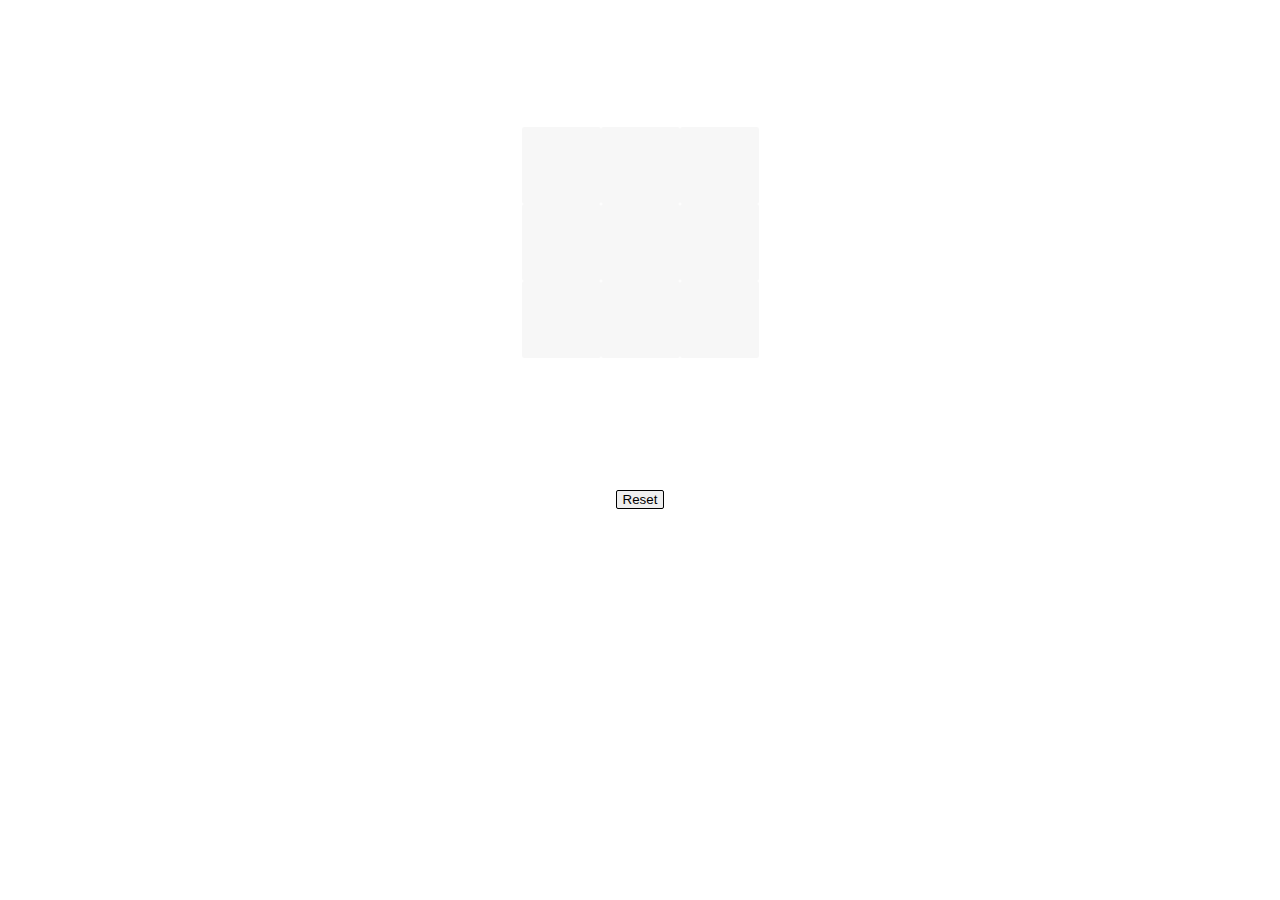
==== public/index.html @ 1db89505 "Backup Commit" ====
<!DOCTYPE html>
<html lang="en">
<head>
    <meta charset="UTF-8">
    <meta http-equiv="X-UA-Compatible" content="IE=edge">
    <meta name="viewport" content="width=device-width, initial-scale=1.0">
    <title>Tic-Tac-Toe</title>
    <link rel="stylesheet" type="text/css" href="tic.css">
    <script src="tic.js"></script>
</head>
<body>
    <div id="main">
        <h1 id="header">Tic Tac Toe</h1>
        <div class="box">
            <div class="row">
                <input type="text" class="btn" onclick="myfunc_3(); myfunc();" readonly>
                <input type="text" class="btn" onclick="myfunc_4(); myfunc();" readonly>
                <input type="text" class="btn" onclick="myfunc_5(); myfunc();" readonly>
            </div>
            <div class="row">
                <input type="text" class="btn" onclick="myfunc_6(); myfunc();" readonly>
                <input type="text" class="btn" onclick="myfunc_7(); myfunc();" readonly>
                <input type="text" class="btn" onclick="myfunc_8(); myfunc();" readonly>
            </div>
            <div class="row">
                <input type="text" class="btn" onclick="myfunc_9(); myfunc();" readonly>
                <input type="text" class="btn" onclick="myfunc_10(); myfunc();" readonly>
                <input type="text" class="btn" onclick="myfunc_11(); myfunc();" readonly>
            </div>
        </div>
        <br><br>
        <p class="result"><div class="result-container"></div></p>
        <br><br>
        <button id="reset" onclick="myfunc_2()">Reset</button>
    </div>
</body>
</html>
---- public/tic.css ----
#header{
  color: white;
  text-align: center;
  text-shadow: whitesmoke;
  font-size: 50px;
}

.box{
  display: flex;
  flex-direction: column;
  align-items: center;
  margin: 35px 35px 35px 35px;
}
.row{
  display: flex;
}

.btn{
  border: 1px;
  border-radius: 2px;
  width: 75px;
  height: 75px;
  display: flex;
  align-items: center;
  justify-content: center;
  font-size: 50px;
  text-align: center;
  font-weight: 500;
  color: black;
  background-color: rgba(0, 0, 0, 0.033);
  text-shadow: 2px;
}

.btn:hover{
  cursor: pointer;
  background-color: rgba(247, 244, 244, 0.867);
}

#main
{
  text-align: center;
}

.result{
  text-align: center;
  color: black;
  text-shadow: 2px;
  font-size: 25px;
}

.result-container{
  background-color: white;
  width: 200px;
  text-align: center;
}

#reset{
  text-align: center;
  border: 1px solid black;
  cursor: pointer;
  color: black;
  border-radius: 2px;
}

#reset:hover{
  color: white;
  background-color: black;
}
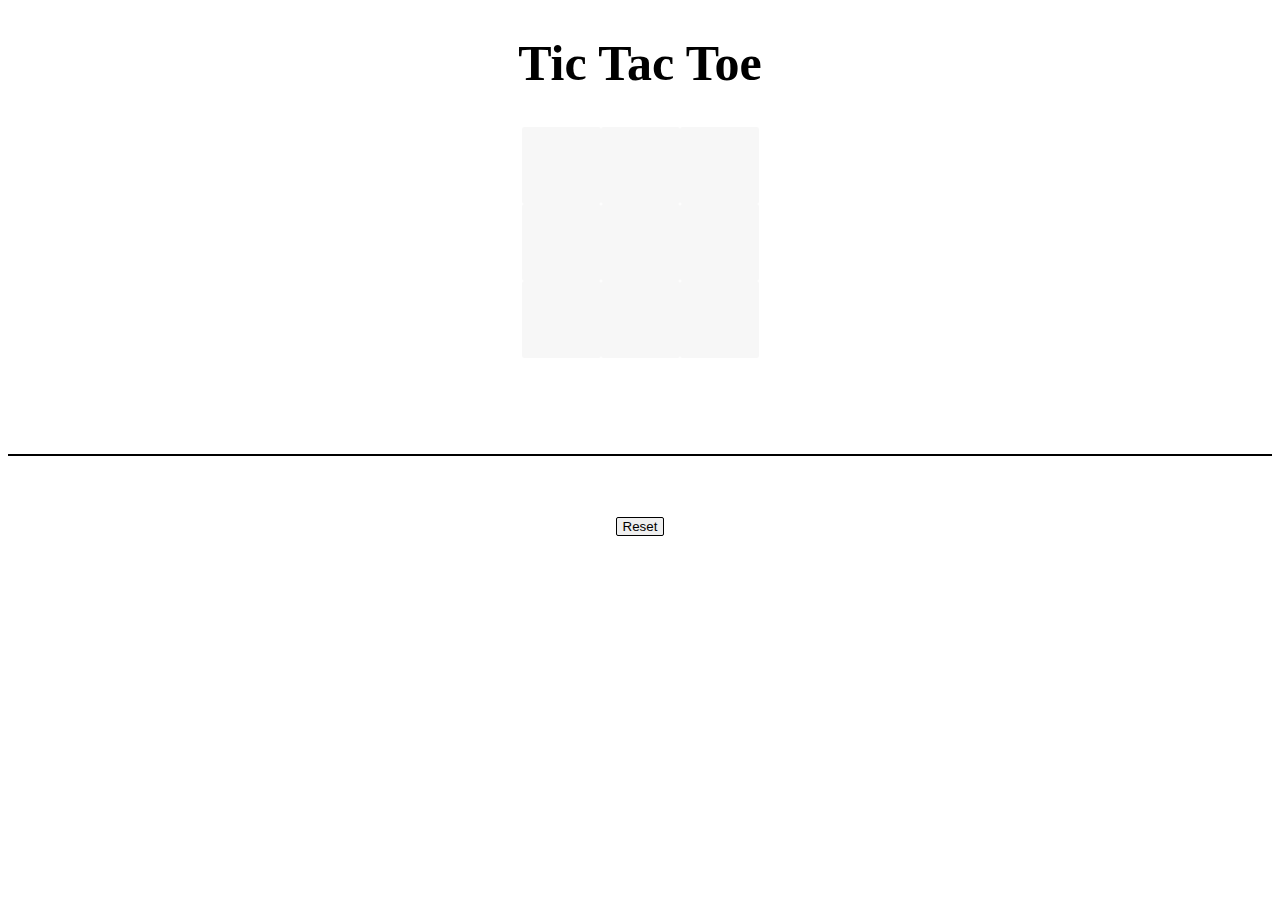
==== commit ea935d61: "Backup Commit" ====
--- a/public/index.html
+++ b/public/index.html
@@ -13,19 +13,19 @@
         <h1 id="header">Tic Tac Toe</h1>
         <div class="box">
             <div class="row">
-                <input type="text" class="btn" onclick="myfunc_3(); myfunc();" readonly>
-                <input type="text" class="btn" onclick="myfunc_4(); myfunc();" readonly>
-                <input type="text" class="btn" onclick="myfunc_5(); myfunc();" readonly>
+                <input type="text" id="b1" class="btn" onclick="myfunc_3(); myfunc();" readonly>
+                <input type="text" id="b2" class="btn" onclick="myfunc_4(); myfunc();" readonly>
+                <input type="text" id="b3" class="btn" onclick="myfunc_5(); myfunc();" readonly>
             </div>
             <div class="row">
-                <input type="text" class="btn" onclick="myfunc_6(); myfunc();" readonly>
-                <input type="text" class="btn" onclick="myfunc_7(); myfunc();" readonly>
-                <input type="text" class="btn" onclick="myfunc_8(); myfunc();" readonly>
+                <input type="text" id="b4" class="btn" onclick="myfunc_6(); myfunc();" readonly>
+                <input type="text" id="b5" class="btn" onclick="myfunc_7(); myfunc();" readonly>
+                <input type="text" id="b6" class="btn" onclick="myfunc_8(); myfunc();" readonly>
             </div>
             <div class="row">
-                <input type="text" class="btn" onclick="myfunc_9(); myfunc();" readonly>
-                <input type="text" class="btn" onclick="myfunc_10(); myfunc();" readonly>
-                <input type="text" class="btn" onclick="myfunc_11(); myfunc();" readonly>
+                <input type="text" id="b7" class="btn" onclick="myfunc_9(); myfunc();" readonly>
+                <input type="text" id="b8" class="btn" onclick="myfunc_10(); myfunc();" readonly>
+                <input type="text" id="b9" class="btn" onclick="myfunc_11(); myfunc();" readonly>
             </div>
         </div>
         <br><br>
--- a/public/tic.css
+++ b/public/tic.css
@@ -1,5 +1,5 @@
 #header{
-  color: white;
+  color: black;
   text-align: center;
   text-shadow: whitesmoke;
   font-size: 50px;
@@ -46,6 +46,7 @@
   color: black;
   text-shadow: 2px;
   font-size: 25px;
+  border: 1px solid;
 }
 
 .result-container{
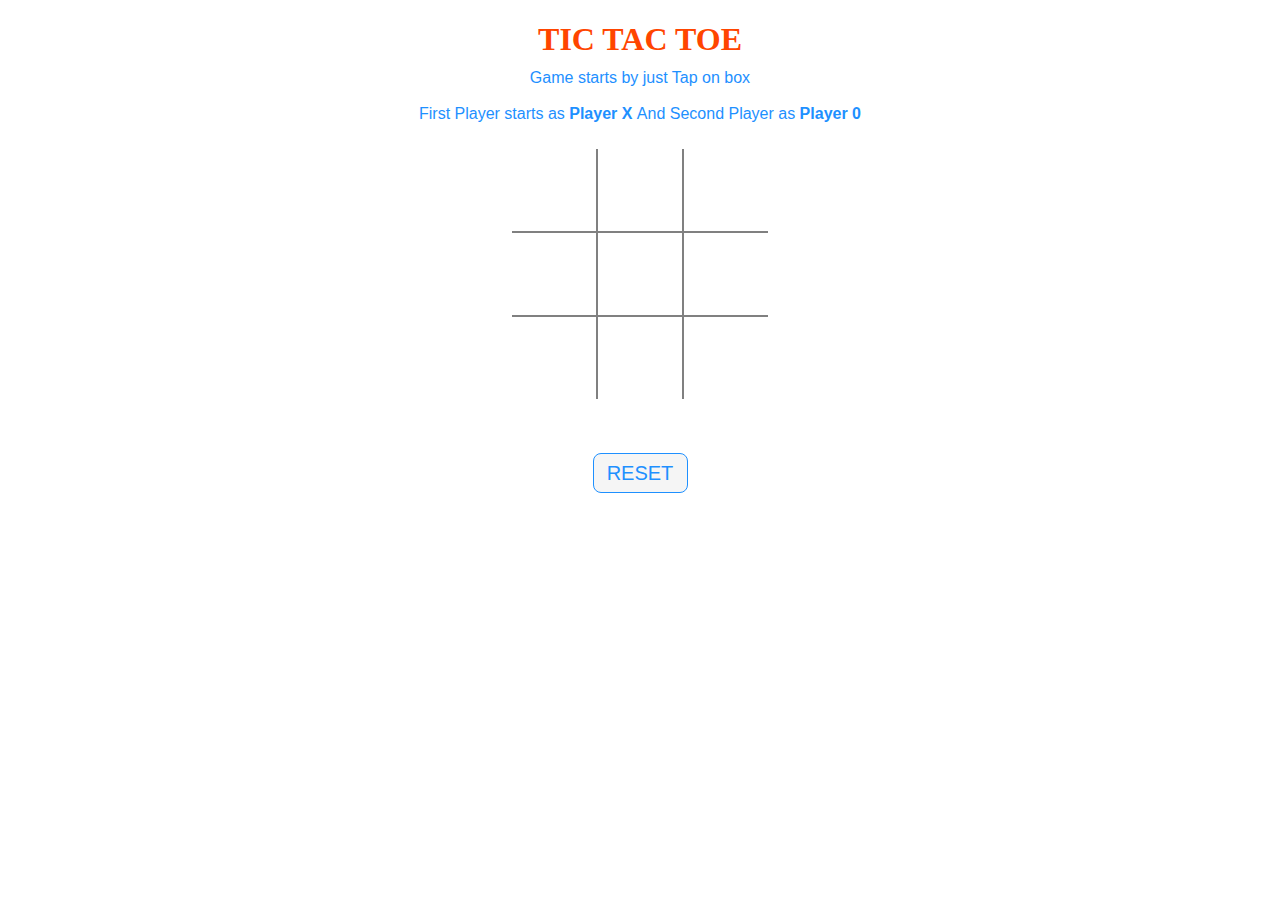
==== commit 1489b2a8: "Backup Commit" ====
--- a/public/index.html
+++ b/public/index.html
@@ -1,37 +1,68 @@
 <!DOCTYPE html>
-<html lang="en">
+<html>
+	
 <head>
-    <meta charset="UTF-8">
-    <meta http-equiv="X-UA-Compatible" content="IE=edge">
-    <meta name="viewport" content="width=device-width, initial-scale=1.0">
-    <title>Tic-Tac-Toe</title>
-    <link rel="stylesheet" type="text/css" href="tic.css">
-    <script src="tic.js"></script>
+	<meta name="viewport" content=
+		"width=device-width, initial-scale=1.0">
+	<!-- CSS file Included -->
+	<link rel="stylesheet" type="text/css" href="style.css">
+	<!-- JavaScript file included -->
+	<script src="script.js"></script>
 </head>
+
 <body>
-    <div id="main">
-        <h1 id="header">Tic Tac Toe</h1>
-        <div class="box">
-            <div class="row">
-                <input type="text" id="b1" class="btn" onclick="myfunc_3(); myfunc();" readonly>
-                <input type="text" id="b2" class="btn" onclick="myfunc_4(); myfunc();" readonly>
-                <input type="text" id="b3" class="btn" onclick="myfunc_5(); myfunc();" readonly>
-            </div>
-            <div class="row">
-                <input type="text" id="b4" class="btn" onclick="myfunc_6(); myfunc();" readonly>
-                <input type="text" id="b5" class="btn" onclick="myfunc_7(); myfunc();" readonly>
-                <input type="text" id="b6" class="btn" onclick="myfunc_8(); myfunc();" readonly>
-            </div>
-            <div class="row">
-                <input type="text" id="b7" class="btn" onclick="myfunc_9(); myfunc();" readonly>
-                <input type="text" id="b8" class="btn" onclick="myfunc_10(); myfunc();" readonly>
-                <input type="text" id="b9" class="btn" onclick="myfunc_11(); myfunc();" readonly>
-            </div>
-        </div>
-        <br><br>
-        <p class="result"><div class="result-container"></div></p>
-        <br><br>
-        <button id="reset" onclick="myfunc_2()">Reset</button>
-    </div>
+	<div id="main">
+		<h1>TIC TAC TOE</h1>
+		<p id="ins">
+			Game starts by just Tap on
+			box<br><br>First Player starts as
+			<b>Player X </b>And Second Player as
+			<b>Player 0</b>
+		</p>
+		<br><br>
+		<div class = "ui">
+			<div class="row">
+				<input type="text" id= "b1"
+					class="cell" onclick="myfunc_3(); myfunc();"
+					readonly>
+				<input type="text" id= "b2"
+					class="cell" onclick="myfunc_4(); myfunc();"
+					readonly>
+				<input type="text" id= "b3" class="cell"
+					onclick="myfunc_5(); myfunc();"
+					readonly>
+			</div>
+			<div class="row">
+				<input type="text" id= "b4"
+					class="cell" onclick="myfunc_6(); myfunc();"
+					readonly>
+				<input type="text" id= "b5"
+					class="cell" onclick="myfunc_7(); myfunc();"
+					readonly>
+				<input type="text" id= "b6"
+					class="cell" onclick="myfunc_8(); myfunc();"
+					readonly>
+			</div>
+			<div class="row">
+				<input type="text" id= "b7"
+					class="cell" onclick="myfunc_9(); myfunc();"
+					readonly>
+				<input type="text" id= "b8"
+					class="cell" onclick="myfunc_10();myfunc();"
+					readonly>
+				<input type="text" id= "b9"
+					class="cell" onclick="myfunc_11();myfunc();"
+					readonly>
+			</div>
+		</div>
+		<br><br><br>
+		
+		<button id="but" onclick="myfunc_2()">
+			RESET
+		</button>
+		<br><br>
+		<p id="print"></p>
+	</div>
 </body>
-</html>+
+</html>
--- a/public/style.css
+++ b/public/style.css
@@ -0,0 +1,113 @@
+h1 {
+	color: orangered;
+	margin-bottom: -5px;
+}
+p {
+	margin-bottom: -10px;
+}
+.ui {
+	display: flex;
+	flex-direction: column;
+	align-items: center;
+}
+.row {
+	display: flex;
+}
+.cell {
+	border: none;
+	width: 80px;
+	height: 80px;
+	display: flex;
+	align-items: center;
+	justify-content: center;
+	font-size: 24px;
+	text-align: center;
+	cursor: pointer;
+}
+.cell:active {
+	outline: none;
+}
+/* 3*3 Grid */
+#b1{
+	border-bottom: 1px solid gray;
+	border-right: 1px solid gray;
+}
+
+#b2 {
+	border-bottom: 1px solid gray;
+	border-right: 1px solid gray;
+	border-left: 1px solid gray;
+}
+
+#b3 {
+	border-bottom: 1px solid gray;
+	border-left: 1px solid gray;
+}
+
+#b4 {
+	border-top: 1px solid gray;
+	border-bottom: 1px solid gray;
+	border-right: 1px solid gray;
+}
+	
+#b5 {
+	border: 1px solid gray;
+}
+
+#b6 {
+	border-top: 1px solid gray;
+	border-bottom: 1px solid gray;
+	border-left: 1px solid gray;
+}
+
+#b7 {
+	border-top: 1px solid gray;
+	border-right: 1px solid gray;
+}
+
+#b8 {
+	border-top: 1px solid gray;
+	border-right: 1px solid gray;
+	border-left: 1px solid gray;
+}
+
+#b9 {
+	border-top: 1px solid gray;
+	border-left: 1px solid gray;
+}
+/* Reset Button */
+#but {
+	box-sizing: border-box;
+	width: 95px;
+	height: 40px;
+	border: 1px solid dodgerblue;
+	margin-left: auto;
+	border-radius: 8px;
+	font-family: Verdana,
+		Geneva, Tahoma, sans-serif;
+
+	background-color: whitesmoke;
+	color: dodgerblue;
+	font-size: 20px;
+	cursor: pointer;
+}
+
+/* Player turn space */
+#print {
+	font-family: Verdana,
+		Geneva, Tahoma, sans-serif;
+	color: dodgerblue;
+	font-size: 20px;
+}
+
+/* Main Container */
+#main {
+	text-align: center;
+}
+
+/* Game Instruction Text */
+#ins {
+	font-family: Verdana,Geneva,
+					Tahoma, sans-serif;
+	color: dodgerblue;
+}
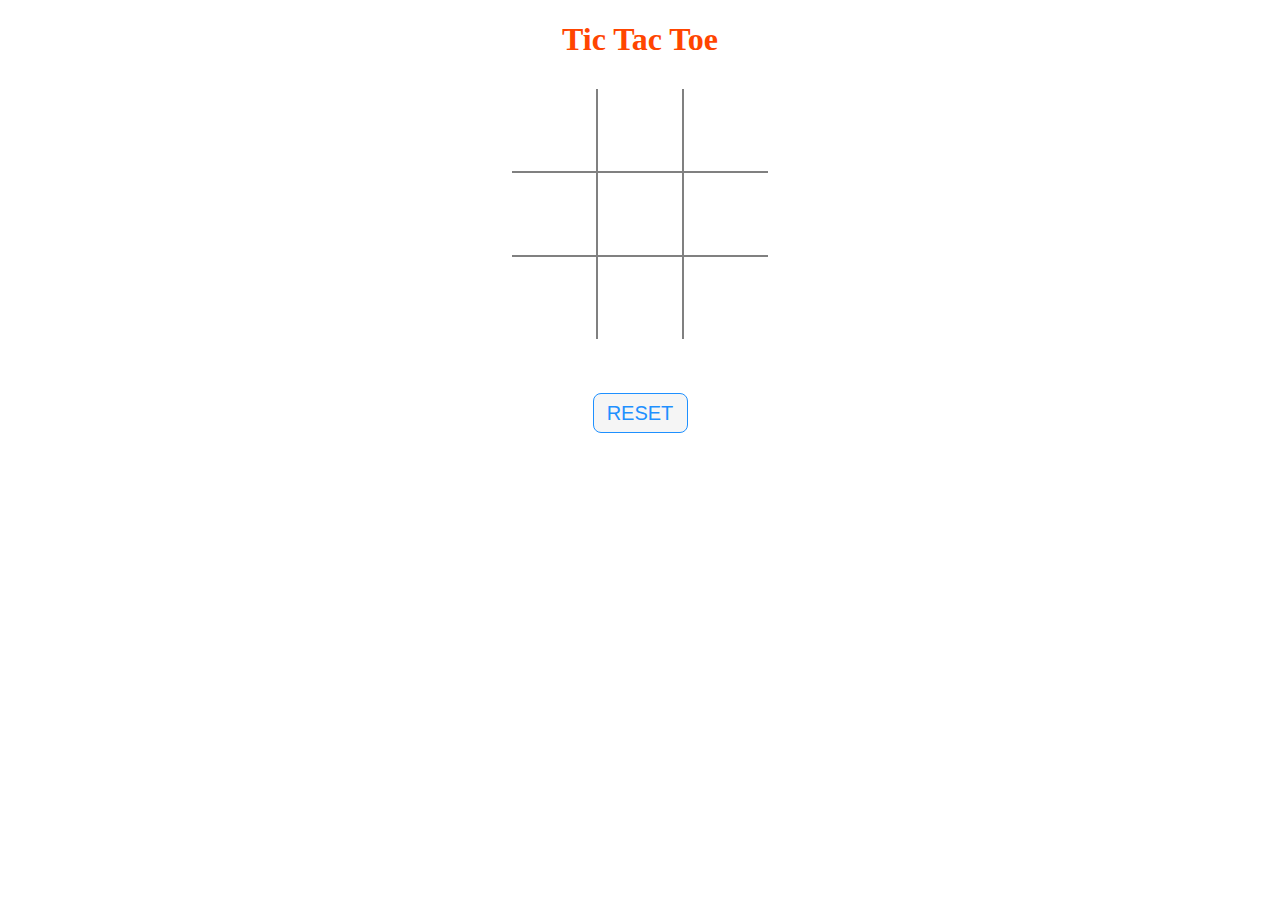
==== commit e6ac64a2: "Backup Commit" ====
--- a/public/index.html
+++ b/public/index.html
@@ -8,17 +8,12 @@
 	<link rel="stylesheet" type="text/css" href="style.css">
 	<!-- JavaScript file included -->
 	<script src="script.js"></script>
+    <title>Tic-Tac-Toe Game</title>
 </head>
 
 <body>
 	<div id="main">
-		<h1>TIC TAC TOE</h1>
-		<p id="ins">
-			Game starts by just Tap on
-			box<br><br>First Player starts as
-			<b>Player X </b>And Second Player as
-			<b>Player 0</b>
-		</p>
+		<h1 id="header">Tic Tac Toe</h1>
 		<br><br>
 		<div class = "ui">
 			<div class="row">
--- a/public/style.css
+++ b/public/style.css
@@ -1,4 +1,4 @@
-h1 {
+#header {
 	color: orangered;
 	margin-bottom: -5px;
 }
@@ -103,11 +103,4 @@
 /* Main Container */
 #main {
 	text-align: center;
-}
-
-/* Game Instruction Text */
-#ins {
-	font-family: Verdana,Geneva,
-					Tahoma, sans-serif;
-	color: dodgerblue;
-}
+}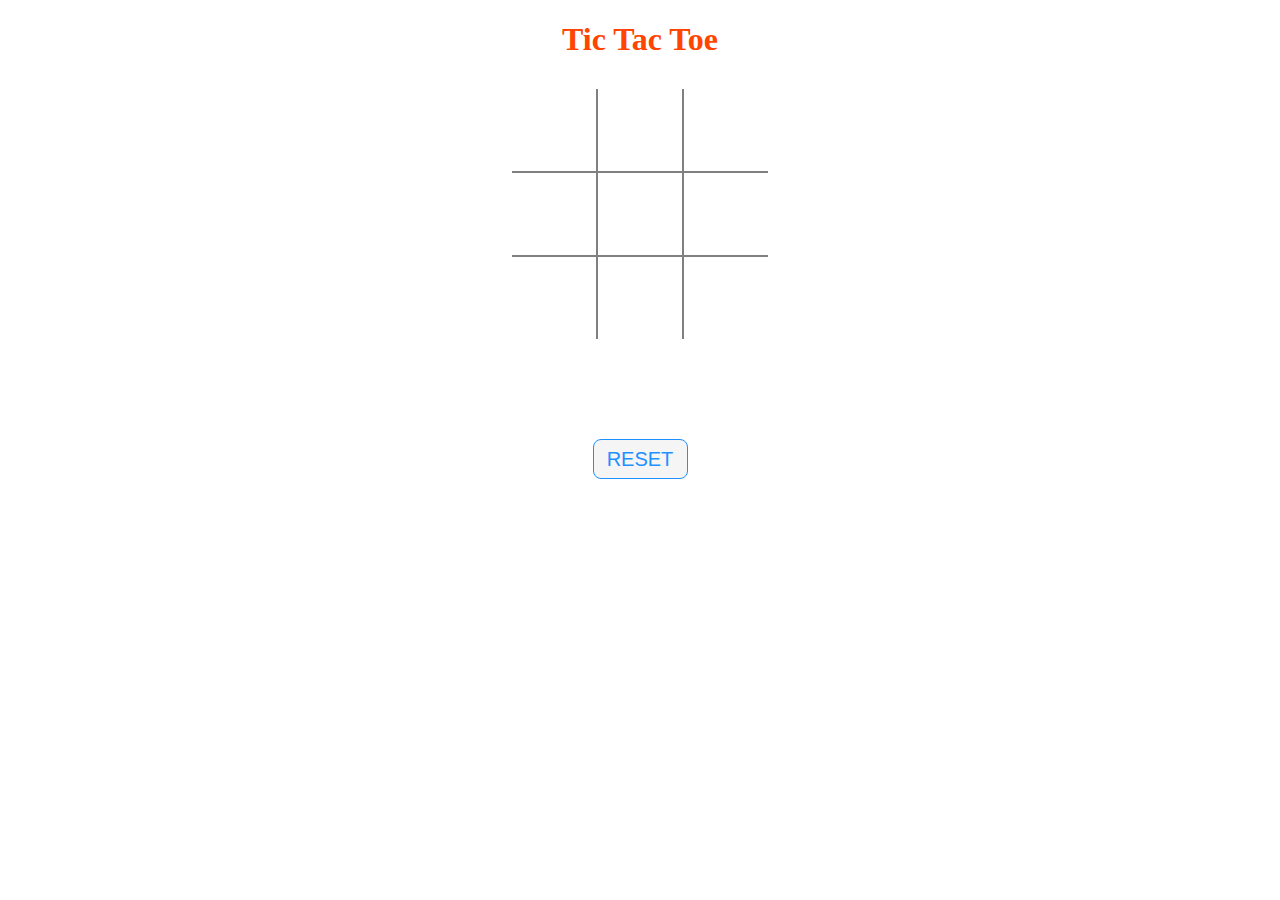
==== commit dfbdb116: "Backup Commit" ====
--- a/public/index.html
+++ b/public/index.html
@@ -5,58 +5,58 @@
 	<meta name="viewport" content=
 		"width=device-width, initial-scale=1.0">
 	<!-- CSS file Included -->
-	<link rel="stylesheet" type="text/css" href="style.css">
+	<link rel="stylesheet" type="text/css" href="tic.css">
 	<!-- JavaScript file included -->
-	<script src="script.js"></script>
-    <title>Tic-Tac-Toe Game</title>
+	<script src="tic.js"></script>
+	<title>Tic-Tac-Toe Game</title>
 </head>
 
 <body>
 	<div id="main">
 		<h1 id="header">Tic Tac Toe</h1>
 		<br><br>
-		<div class = "ui">
+		<div class = "box">
 			<div class="row">
 				<input type="text" id= "b1"
-					class="cell" onclick="myfunc_3(); myfunc();"
+					class="btn" onclick="myfunc_3(); myfunc();"
 					readonly>
 				<input type="text" id= "b2"
-					class="cell" onclick="myfunc_4(); myfunc();"
+					class="btn" onclick="myfunc_4(); myfunc();"
 					readonly>
-				<input type="text" id= "b3" class="cell"
+				<input type="text" id= "b3" class="btn"
 					onclick="myfunc_5(); myfunc();"
 					readonly>
 			</div>
 			<div class="row">
 				<input type="text" id= "b4"
-					class="cell" onclick="myfunc_6(); myfunc();"
+					class="btn" onclick="myfunc_6(); myfunc();"
 					readonly>
 				<input type="text" id= "b5"
-					class="cell" onclick="myfunc_7(); myfunc();"
+					class="btn" onclick="myfunc_7(); myfunc();"
 					readonly>
 				<input type="text" id= "b6"
-					class="cell" onclick="myfunc_8(); myfunc();"
+					class="btn" onclick="myfunc_8(); myfunc();"
 					readonly>
 			</div>
 			<div class="row">
 				<input type="text" id= "b7"
-					class="cell" onclick="myfunc_9(); myfunc();"
+					class="btn" onclick="myfunc_9(); myfunc();"
 					readonly>
 				<input type="text" id= "b8"
-					class="cell" onclick="myfunc_10();myfunc();"
+					class="btn" onclick="myfunc_10();myfunc();"
 					readonly>
 				<input type="text" id= "b9"
-					class="cell" onclick="myfunc_11();myfunc();"
+					class="btn" onclick="myfunc_11();myfunc();"
 					readonly>
 			</div>
 		</div>
+		<br><br>
+		<p id="result"></p>
 		<br><br><br>
 		
-		<button id="but" onclick="myfunc_2()">
+		<button id="reset" onclick="myfunc_2()">
 			RESET
 		</button>
-		<br><br>
-		<p id="print"></p>
 	</div>
 </body>
 
--- a/public/tic.css
+++ b/public/tic.css
@@ -0,0 +1,106 @@
+#header {
+	color: orangered;
+	margin-bottom: -5px;
+}
+p {
+	margin-bottom: -10px;
+}
+.box {
+	display: flex;
+	flex-direction: column;
+	align-items: center;
+}
+.row {
+	display: flex;
+}
+.btn {
+	border: none;
+	width: 80px;
+	height: 80px;
+	display: flex;
+	align-items: center;
+	justify-content: center;
+	font-size: 24px;
+	text-align: center;
+	cursor: pointer;
+}
+.btn:active {
+	outline: none;
+}
+/* 3*3 Grid */
+#b1{
+	border-bottom: 1px solid gray;
+	border-right: 1px solid gray;
+}
+
+#b2 {
+	border-bottom: 1px solid gray;
+	border-right: 1px solid gray;
+	border-left: 1px solid gray;
+}
+
+#b3 {
+	border-bottom: 1px solid gray;
+	border-left: 1px solid gray;
+}
+
+#b4 {
+	border-top: 1px solid gray;
+	border-bottom: 1px solid gray;
+	border-right: 1px solid gray;
+}
+	
+#b5 {
+	border: 1px solid gray;
+}
+
+#b6 {
+	border-top: 1px solid gray;
+	border-bottom: 1px solid gray;
+	border-left: 1px solid gray;
+}
+
+#b7 {
+	border-top: 1px solid gray;
+	border-right: 1px solid gray;
+}
+
+#b8 {
+	border-top: 1px solid gray;
+	border-right: 1px solid gray;
+	border-left: 1px solid gray;
+}
+
+#b9 {
+	border-top: 1px solid gray;
+	border-left: 1px solid gray;
+}
+/* Reset Button */
+#reset {
+	box-sizing: border-box;
+	width: 95px;
+	height: 40px;
+	border: 1px solid dodgerblue;
+	margin-left: auto;
+	border-radius: 8px;
+	font-family: Verdana,
+		Geneva, Tahoma, sans-serif;
+
+	background-color: whitesmoke;
+	color: dodgerblue;
+	font-size: 20px;
+	cursor: pointer;
+}
+
+/* Player turn space */
+#result {
+	font-family: Verdana,
+		Geneva, Tahoma, sans-serif;
+	color: dodgerblue;
+	font-size: 20px;
+}
+
+/* Main Container */
+#main {
+	text-align: center;
+}
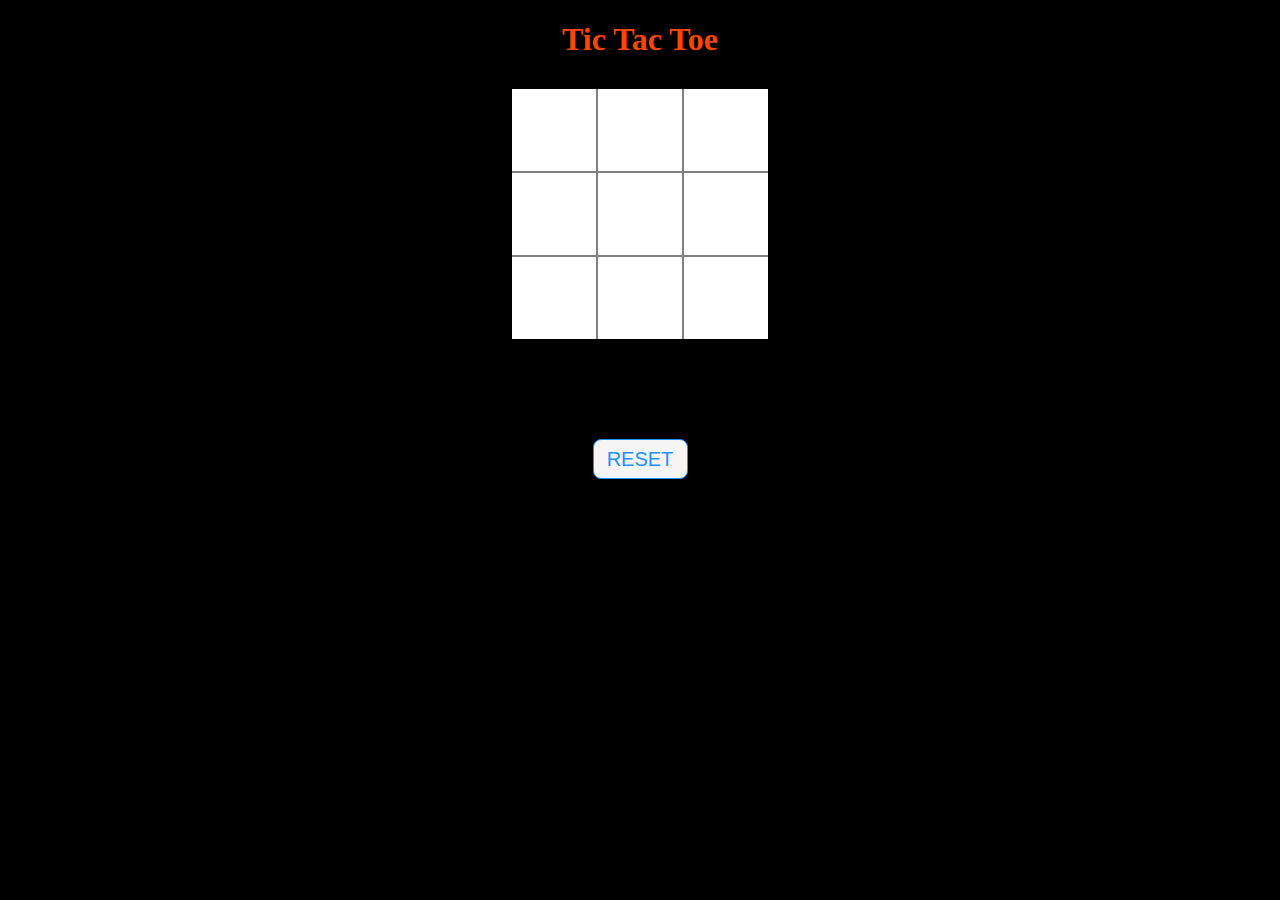
==== commit b63fa34f: "Backup Commit" ====
--- a/public/index.html
+++ b/public/index.html
@@ -11,7 +11,7 @@
 	<title>Tic-Tac-Toe Game</title>
 </head>
 
-<body>
+<body bgcolor="black">
 	<div id="main">
 		<h1 id="header">Tic Tac Toe</h1>
 		<br><br>
@@ -50,8 +50,8 @@
 					readonly>
 			</div>
 		</div>
-		<br><br>
-		<p id="result"></p>
+		<br><br><div class="result-container">
+		<p id="result"></p></div>
 		<br><br><br>
 		
 		<button id="reset" onclick="myfunc_2()">
--- a/public/tic.css
+++ b/public/tic.css
@@ -100,6 +100,11 @@
 	font-size: 20px;
 }
 
+.result-container
+{
+
+}
+
 /* Main Container */
 #main {
 	text-align: center;
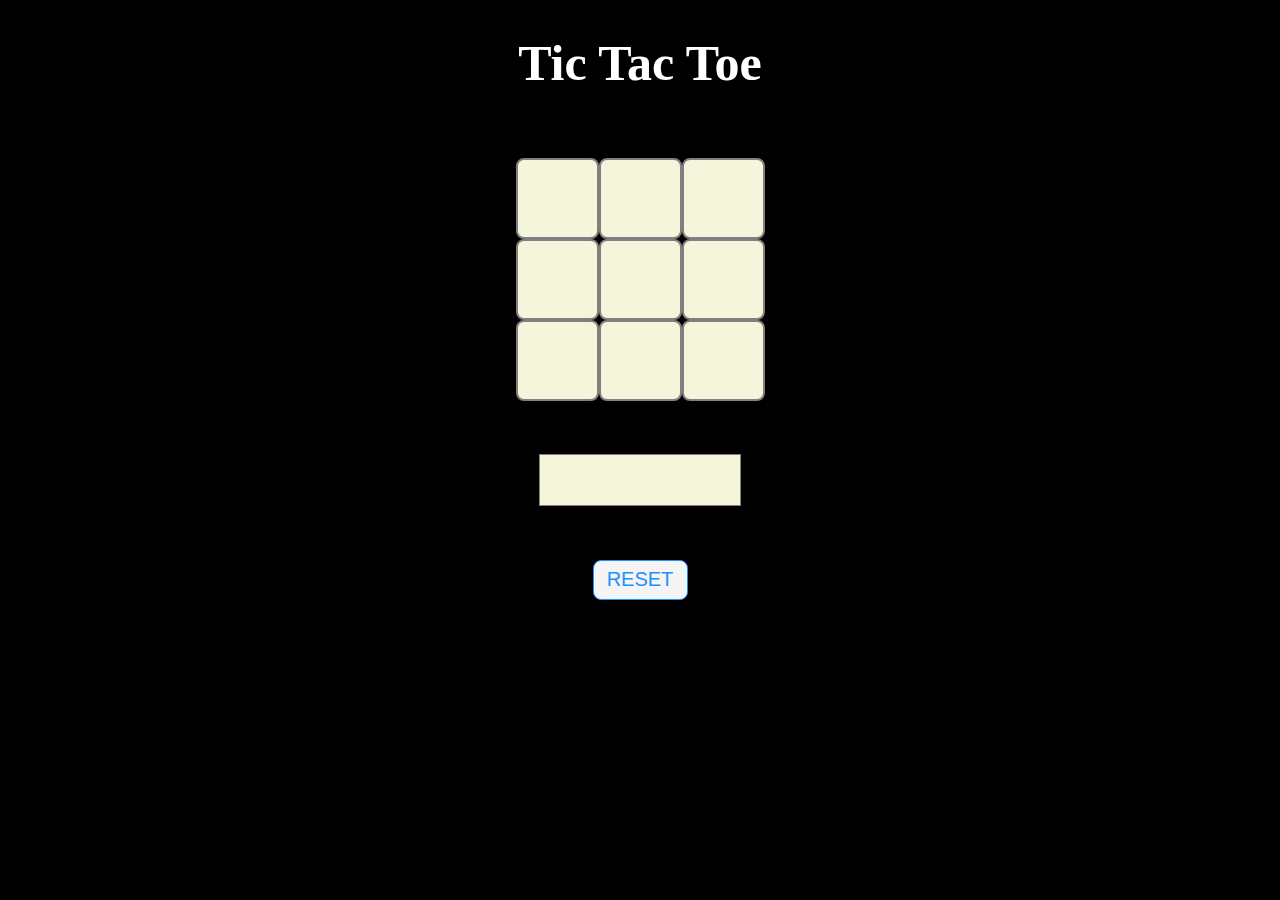
==== commit a88f333f: "Backup Commit" ====
--- a/public/index.html
+++ b/public/index.html
@@ -49,9 +49,9 @@
 					class="btn" onclick="myfunc_11();myfunc();"
 					readonly>
 			</div>
-		</div>
-		<br><br><div class="result-container">
-		<p id="result"></p></div>
+		</div><center>
+		<br><div class="result-container">
+		<p id="result"></p></div></center>
 		<br><br><br>
 		
 		<button id="reset" onclick="myfunc_2()">
--- a/public/tic.css
+++ b/public/tic.css
@@ -1,5 +1,7 @@
 #header {
-	color: orangered;
+	color: rgb(255, 255, 255);
+	text-shadow: 5px;
+	font-size: 50px;
 	margin-bottom: -5px;
 }
 p {
@@ -7,6 +9,7 @@
 }
 .box {
 	display: flex;
+	margin: 35px;
 	flex-direction: column;
 	align-items: center;
 }
@@ -14,67 +17,29 @@
 	display: flex;
 }
 .btn {
-	border: none;
-	width: 80px;
-	height: 80px;
+	border: 2px solid gray;
+	width: 75px;
+	height: 75px;
 	display: flex;
 	align-items: center;
 	justify-content: center;
-	font-size: 24px;
+	background-color: beige;
+	border-radius: 8px;
+	font-size: 50px;
+	font-weight: 500;
+	color: black;
 	text-align: center;
-	cursor: pointer;
 }
 .btn:active {
 	outline: none;
+	background-color: antiquewhite;
 }
-/* 3*3 Grid */
-#b1{
-	border-bottom: 1px solid gray;
-	border-right: 1px solid gray;
+.btn:hover{
+	background-color: white;
+	cursor: pointer;
 }
 
-#b2 {
-	border-bottom: 1px solid gray;
-	border-right: 1px solid gray;
-	border-left: 1px solid gray;
-}
-
-#b3 {
-	border-bottom: 1px solid gray;
-	border-left: 1px solid gray;
-}
-
-#b4 {
-	border-top: 1px solid gray;
-	border-bottom: 1px solid gray;
-	border-right: 1px solid gray;
-}
-	
-#b5 {
-	border: 1px solid gray;
-}
-
-#b6 {
-	border-top: 1px solid gray;
-	border-bottom: 1px solid gray;
-	border-left: 1px solid gray;
-}
-
-#b7 {
-	border-top: 1px solid gray;
-	border-right: 1px solid gray;
-}
-
-#b8 {
-	border-top: 1px solid gray;
-	border-right: 1px solid gray;
-	border-left: 1px solid gray;
-}
-
-#b9 {
-	border-top: 1px solid gray;
-	border-left: 1px solid gray;
-}
+/* 3*3 Grid */
 /* Reset Button */
 #reset {
 	box-sizing: border-box;
@@ -97,12 +62,16 @@
 	font-family: Verdana,
 		Geneva, Tahoma, sans-serif;
 	color: dodgerblue;
-	font-size: 20px;
+	font-size: 25px;
 }
 
 .result-container
 {
-
+	background-color: beige;
+	border: 1px solid gray;
+	height: 50px;
+	width: 200px;
+	justify-content: center;
 }
 
 /* Main Container */
